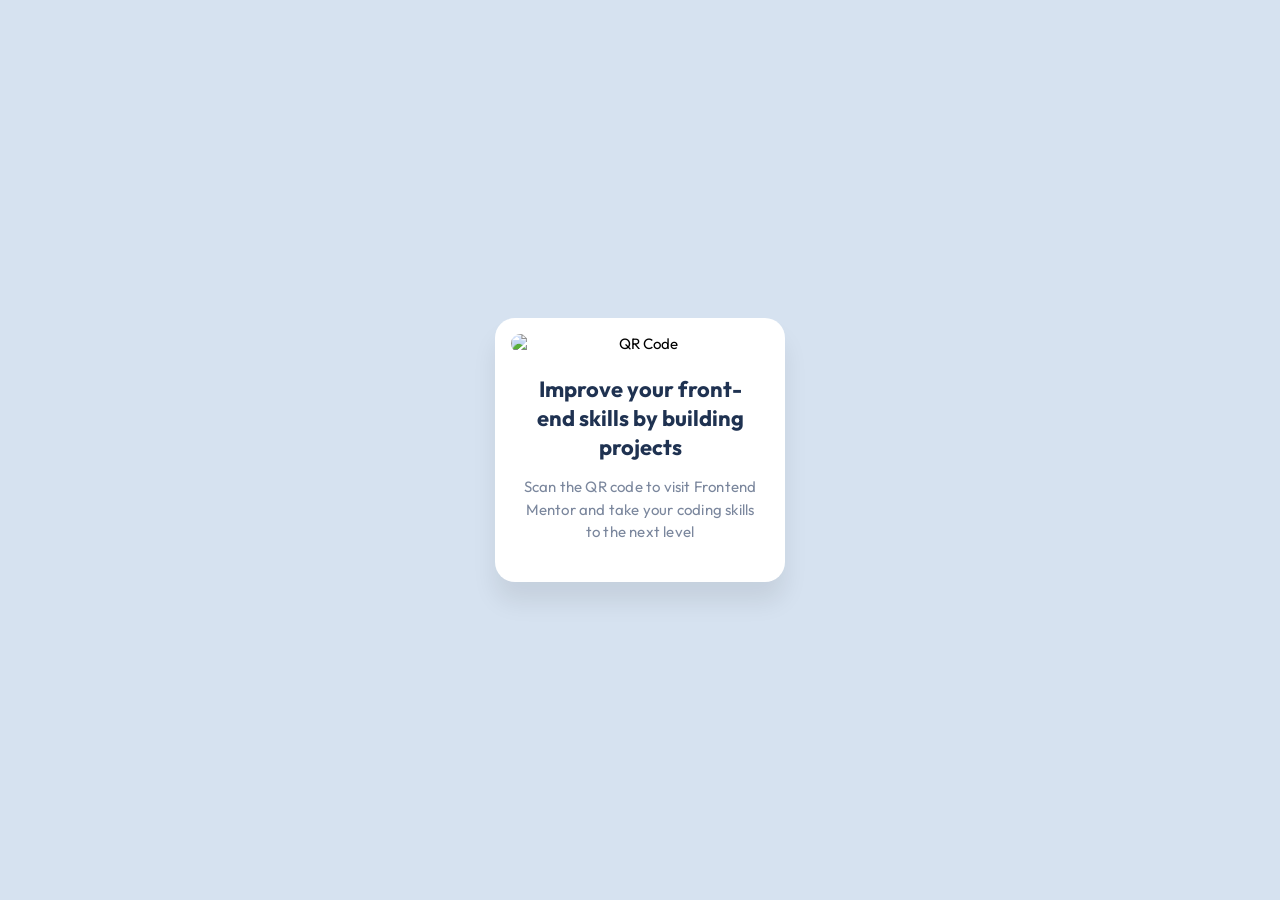
==== index.html @ 4e6e9212 "Add files via upload" ====
<!DOCTYPE html>

<html lang="en">

<head>
  <meta charset="UTF-8">
  <meta name="viewport" content="width=device-width, initial-scale=1.0">
  <link rel="icon" type="image/image-qr-code.png" sizes="32x32" href="./images/favicon-32x32.png">
  <title>Front End mentor | QR Code Component </title>
  <link rel="stylesheet" href="style.css">
</head>

<body>
  <div class="container">
    <div class="card">
      <img src="images/image-qr-code.png" alt="QR Code">
      <div class="text">
        <h2>Improve your front-end skills by building projects</h2>
        <p>Scan the QR code to visit Frontend Mentor and take your coding skills to the next level </p>
      </div>
    </div>
  </div>
</body>

</html>
---- style.css ----
@import url('https://fonts.googleapis.com/css2?family=Outfit:wght@400;700&display=swap');
*{
    margin: 0;
    padding: 0;
    box-sizing:border-box;
}

body{
    font-family: 'Outfit', sans-serif;
    background-color: hsl(212, 45%, 89%);
    min-height: 100vh;
    display: flex;
    align-items: center;
    justify-content:center;
    font-size: 15px;
}

img {
  width: 100%;
  display: block;
  border-radius: 10px;
}

.container{
    width:min(320px, calc(100% - 2rem));
}

.card{
    background-color: hsl(0, 0%, 100%);
    box-shadow: 0 20px 25px rgba(0,0,0,.08);
    padding: 16px;
    border-radius: 20px;
    text-align: center;
    margin: 0 1em;
}

.card img{
    width: 100%;
    border-radius: 10px;
}

.text{
    padding: 22px 10px;
}

.text h2{
    color: hsl(218, 44%, 22%);
    padding-bottom: 15px;
    font-size:22px;
    line-height:1.3;
}

.text p{
    color:hsl(220, 15%, 55%);
    line-height:1.5;
    letter-spacing:.2px;
}
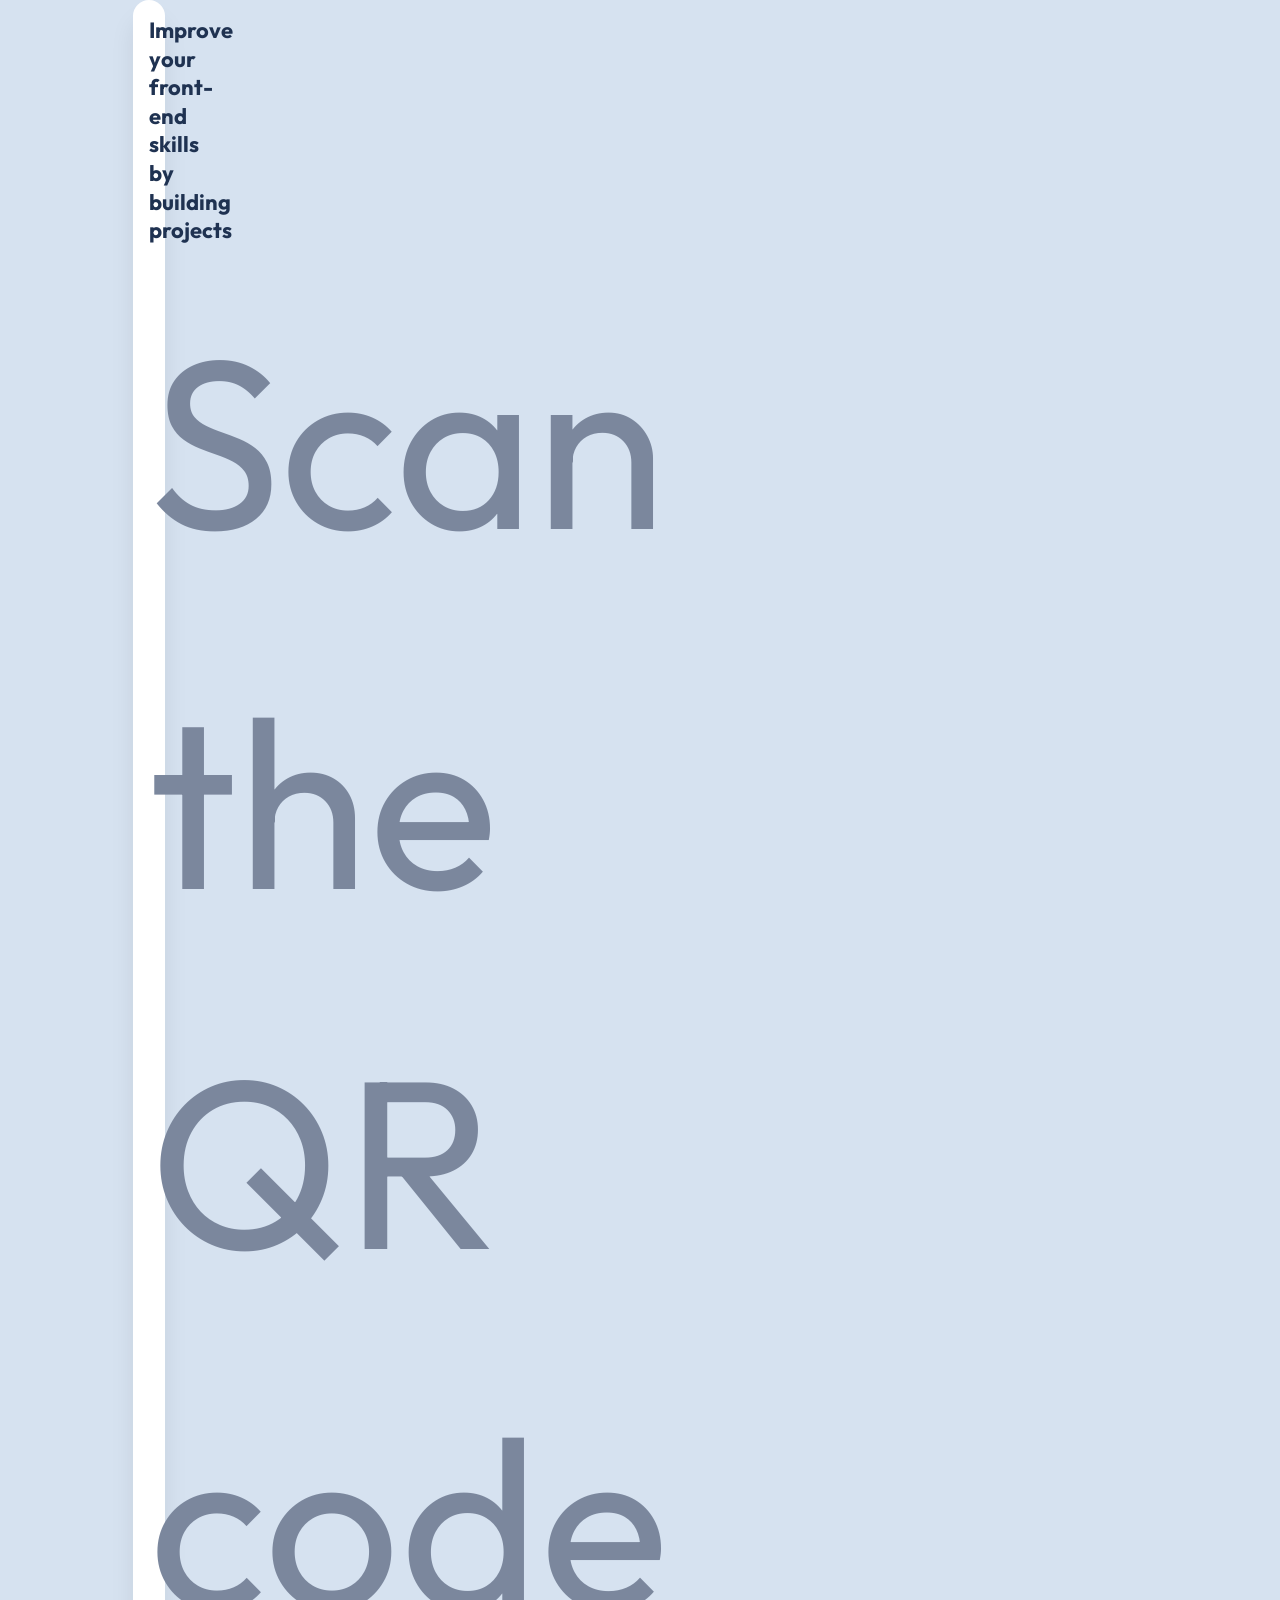
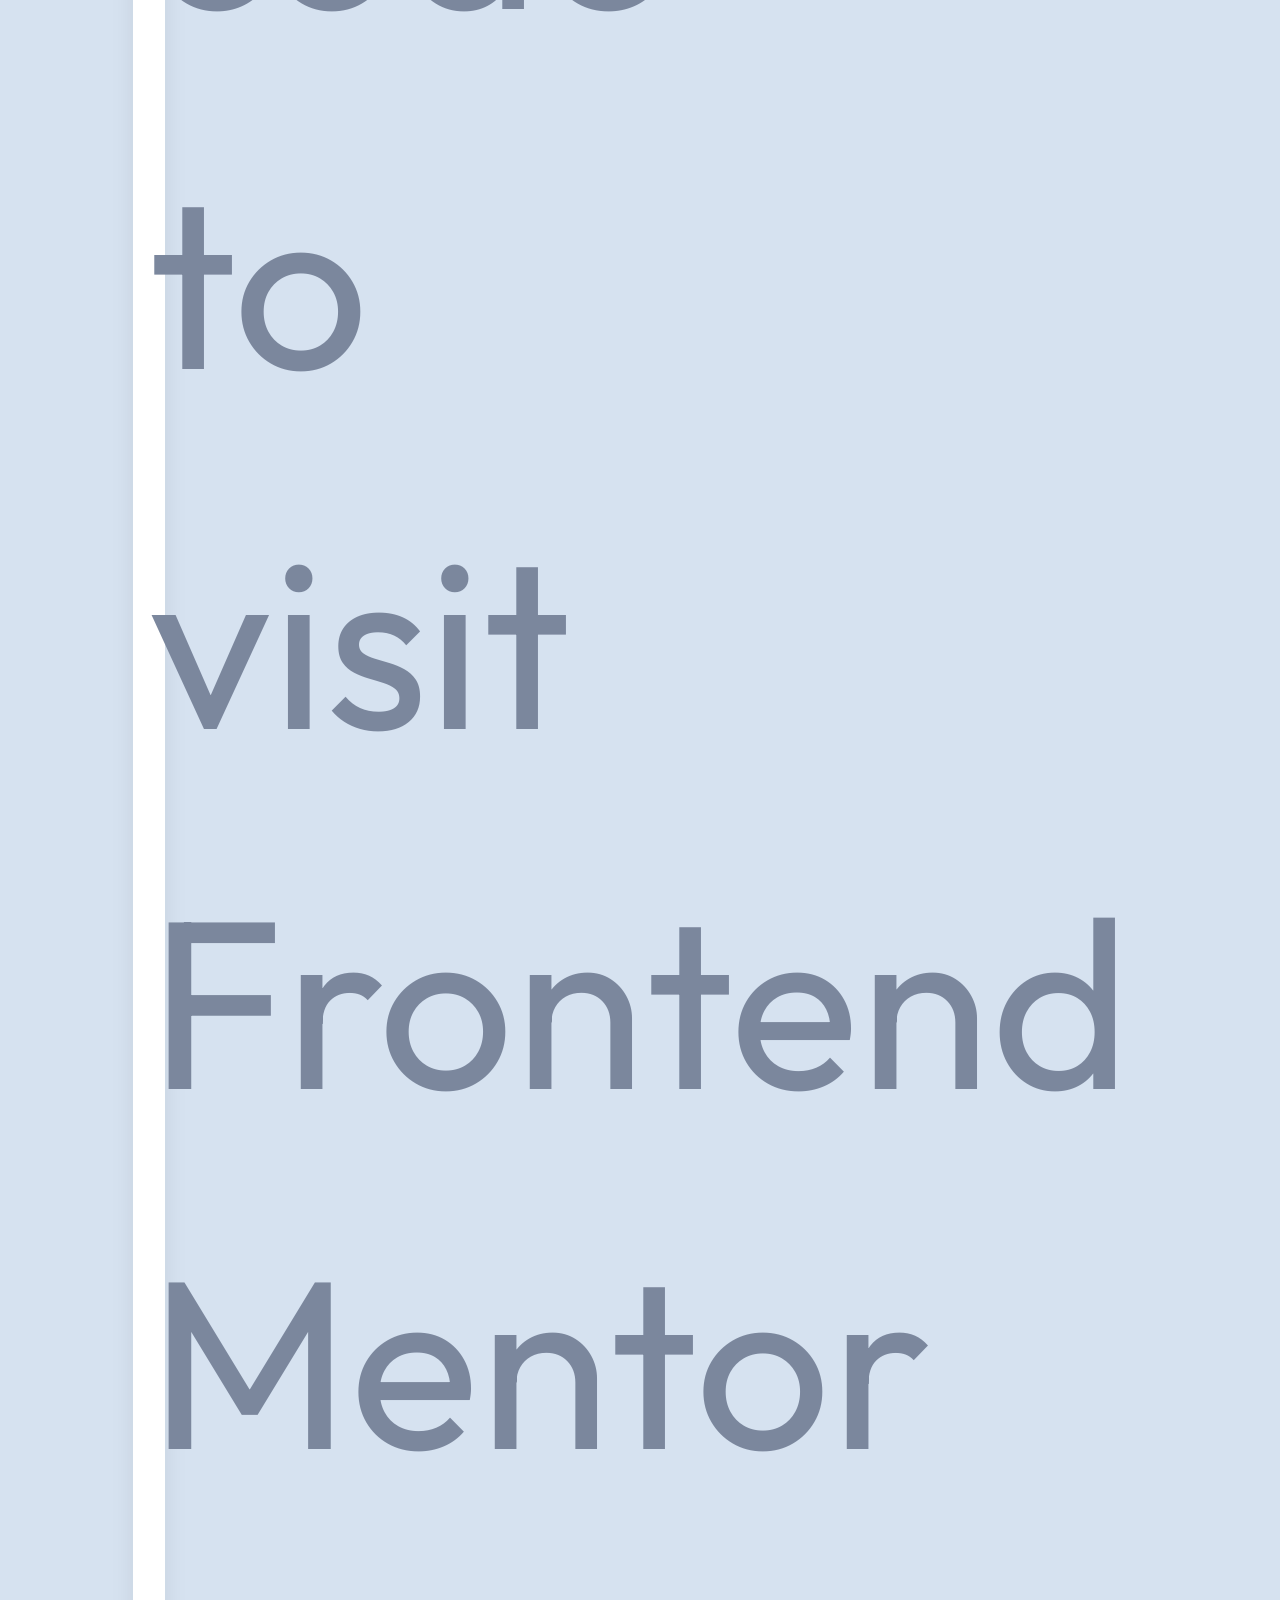
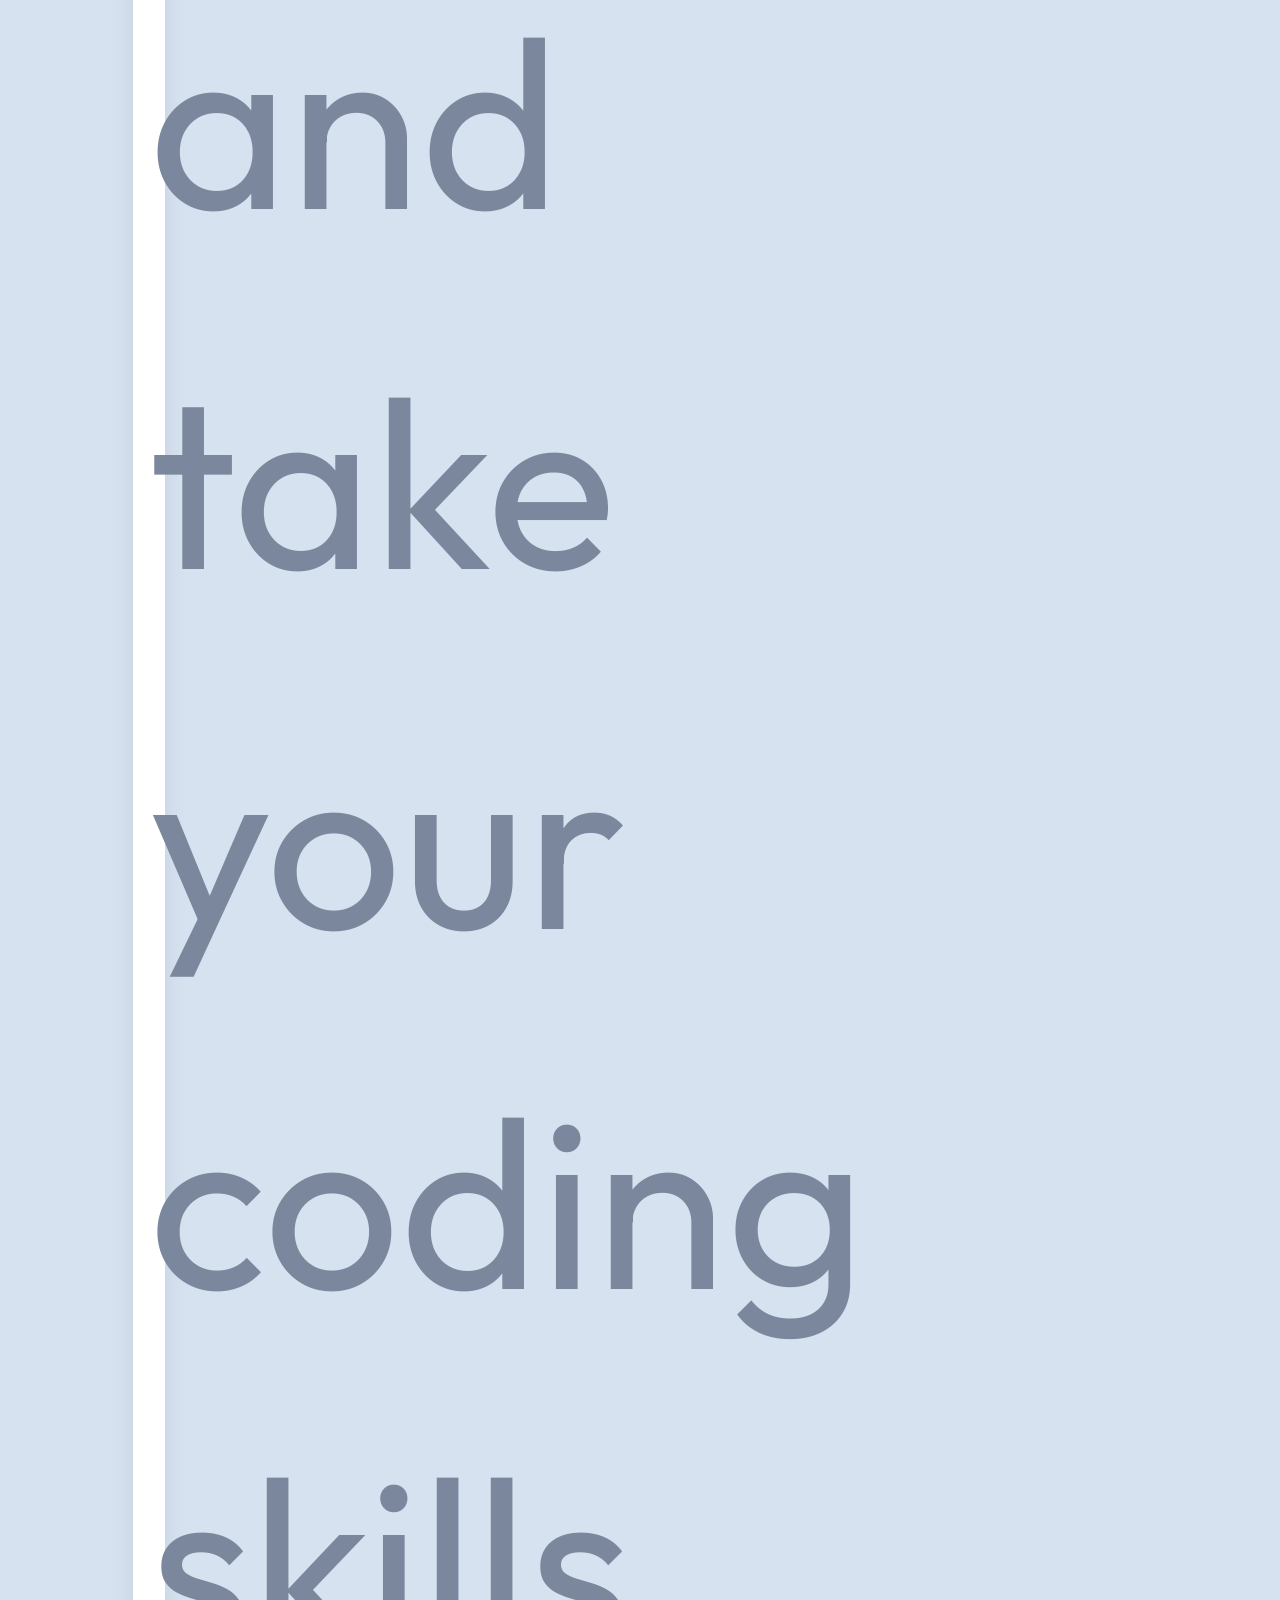
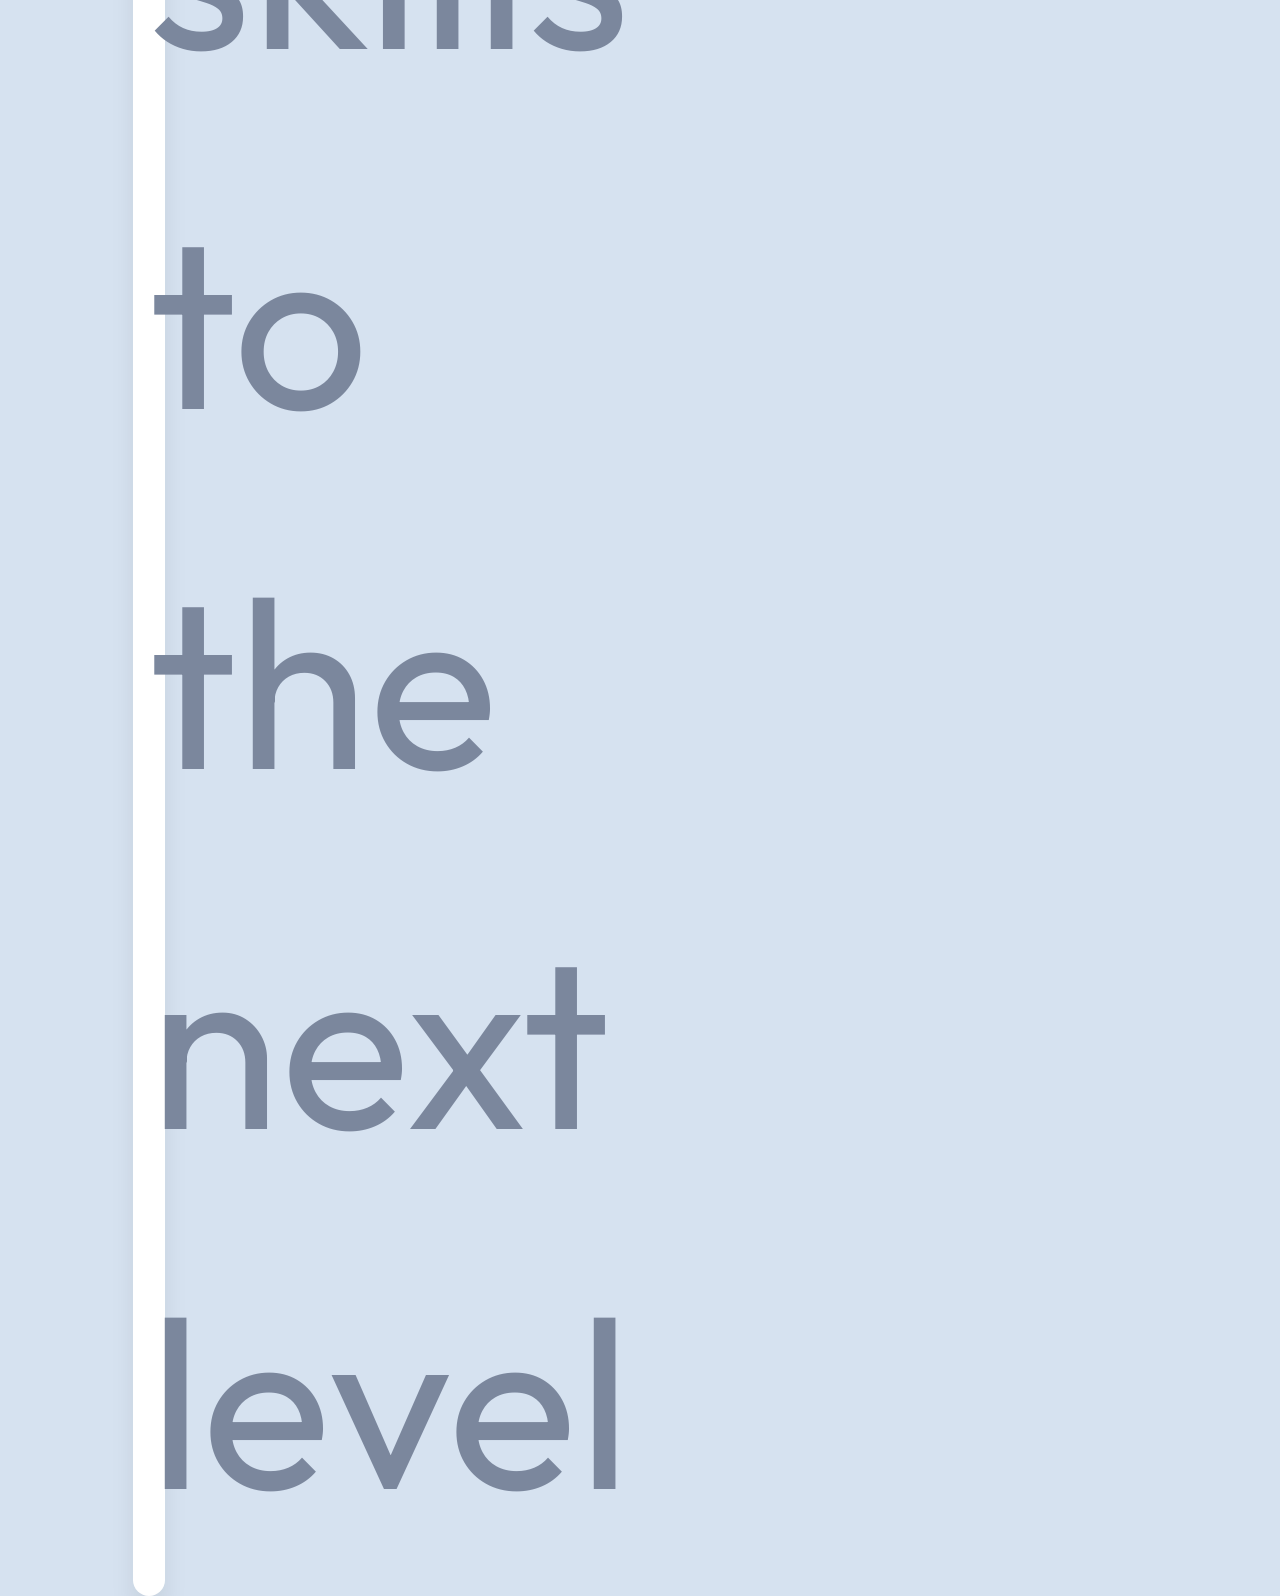
==== commit ed394192: "Revisi code index dan style based on solution report AI FrontEndMentor" ====
--- a/index.html
+++ b/index.html
@@ -11,15 +11,17 @@
 </head>
 
 <body>
-  <div class="container">
-    <div class="card">
-      <img src="images/image-qr-code.png" alt="QR Code">
-      <div class="text">
-        <h2>Improve your front-end skills by building projects</h2>
-        <p>Scan the QR code to visit Frontend Mentor and take your coding skills to the next level </p>
+  <main>
+    <div class="container">
+      <div class="card">
+        <img src="images/image-qr-code.png" alt="QR Code">
+        <div class="text">
+          <h2>Improve your front-end skills by building projects</h2>
+          <p>Scan the QR code to visit Frontend Mentor and take your coding skills to the next level </p>
+        </div>
       </div>
     </div>
-  </div>
+  </main>
 </body>
 
 </html>
--- a/style.css
+++ b/style.css
@@ -1,57 +1,56 @@
-@import url('https://fonts.googleapis.com/css2?family=Outfit:wght@400;700&display=swap');
-*{
-    margin: 0;
-    padding: 0;
-    box-sizing:border-box;
-}
-
-body{
-    font-family: 'Outfit', sans-serif;
-    background-color: hsl(212, 45%, 89%);
-    min-height: 100vh;
-    display: flex;
-    align-items: center;
-    justify-content:center;
-    font-size: 15px;
-}
-
-img {
-  width: 100%;
-  display: block;
-  border-radius: 10px;
-}
-
-.container{
-    width:min(320px, calc(100% - 2rem));
-}
-
-.card{
-    background-color: hsl(0, 0%, 100%);
-    box-shadow: 0 20px 25px rgba(0,0,0,.08);
-    padding: 16px;
-    border-radius: 20px;
-    text-align: center;
-    margin: 0 1em;
-}
-
-.card img{
-    width: 100%;
-    border-radius: 10px;
-}
-
-.text{
-    padding: 22px 10px;
-}
-
-.text h2{
-    color: hsl(218, 44%, 22%);
-    padding-bottom: 15px;
-    font-size:22px;
-    line-height:1.3;
-}
-
-.text p{
-    color:hsl(220, 15%, 55%);
-    line-height:1.5;
-    letter-spacing:.2px;
-}
+@import url('https://fonts.googleapis.com/css2?family=Outfit:wght@400;700&display=swap');
+*{
+    margin: 0;
+    padding: 0;
+    box-sizing:border-box;
+}
+
+body{
+    font-family: 'Outfit', sans-serif;
+    background-color: hsl(212, 45%, 89%);
+    min-height: 100vh;
+    display: flex;
+    align-items: center;
+    justify-content:center;
+    font-size: 15rem;
+}
+
+img {
+  width: 100%;
+  display: block;
+}
+
+.container{
+    width:min(320px, calc(100% - 2rem));
+}
+
+.card{
+    background-color: hsl(0, 0%, 100%);
+    box-shadow: 0 20px 25px rgba(0,0,0,.08);
+    padding: 16px;
+    border-radius: 20px;
+    text-align: center;
+    margin: 0 1em;
+}
+
+.card img{
+    width: 100%;
+    border-radius: 10px;
+}
+
+.card text{
+    padding: 22px 10px;
+}
+
+.text h2{
+    color: hsl(218, 44%, 22%);
+    padding-bottom: 15px;
+    font-size:22px;
+    line-height:1.3;
+}
+
+.text p{
+    color:hsl(220, 15%, 55%);
+    line-height:1.5;
+    letter-spacing:.2px;
+}
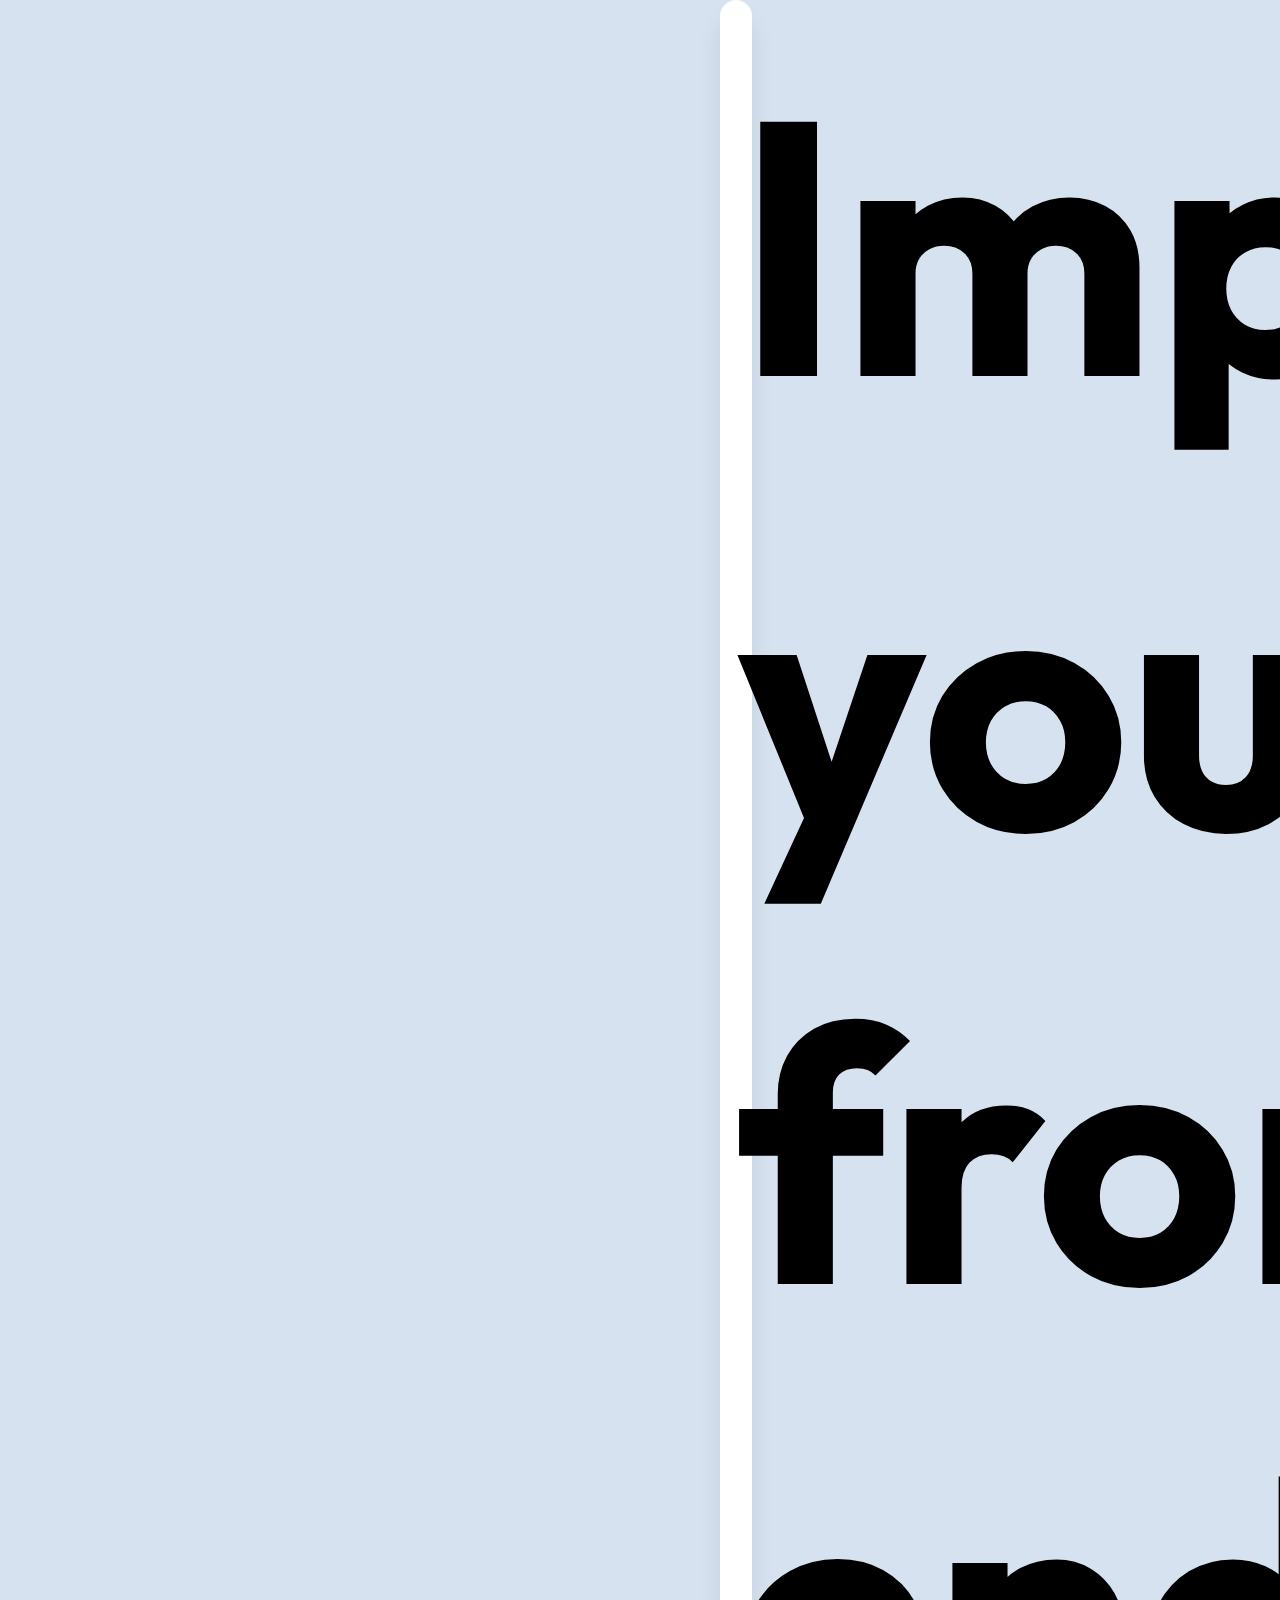
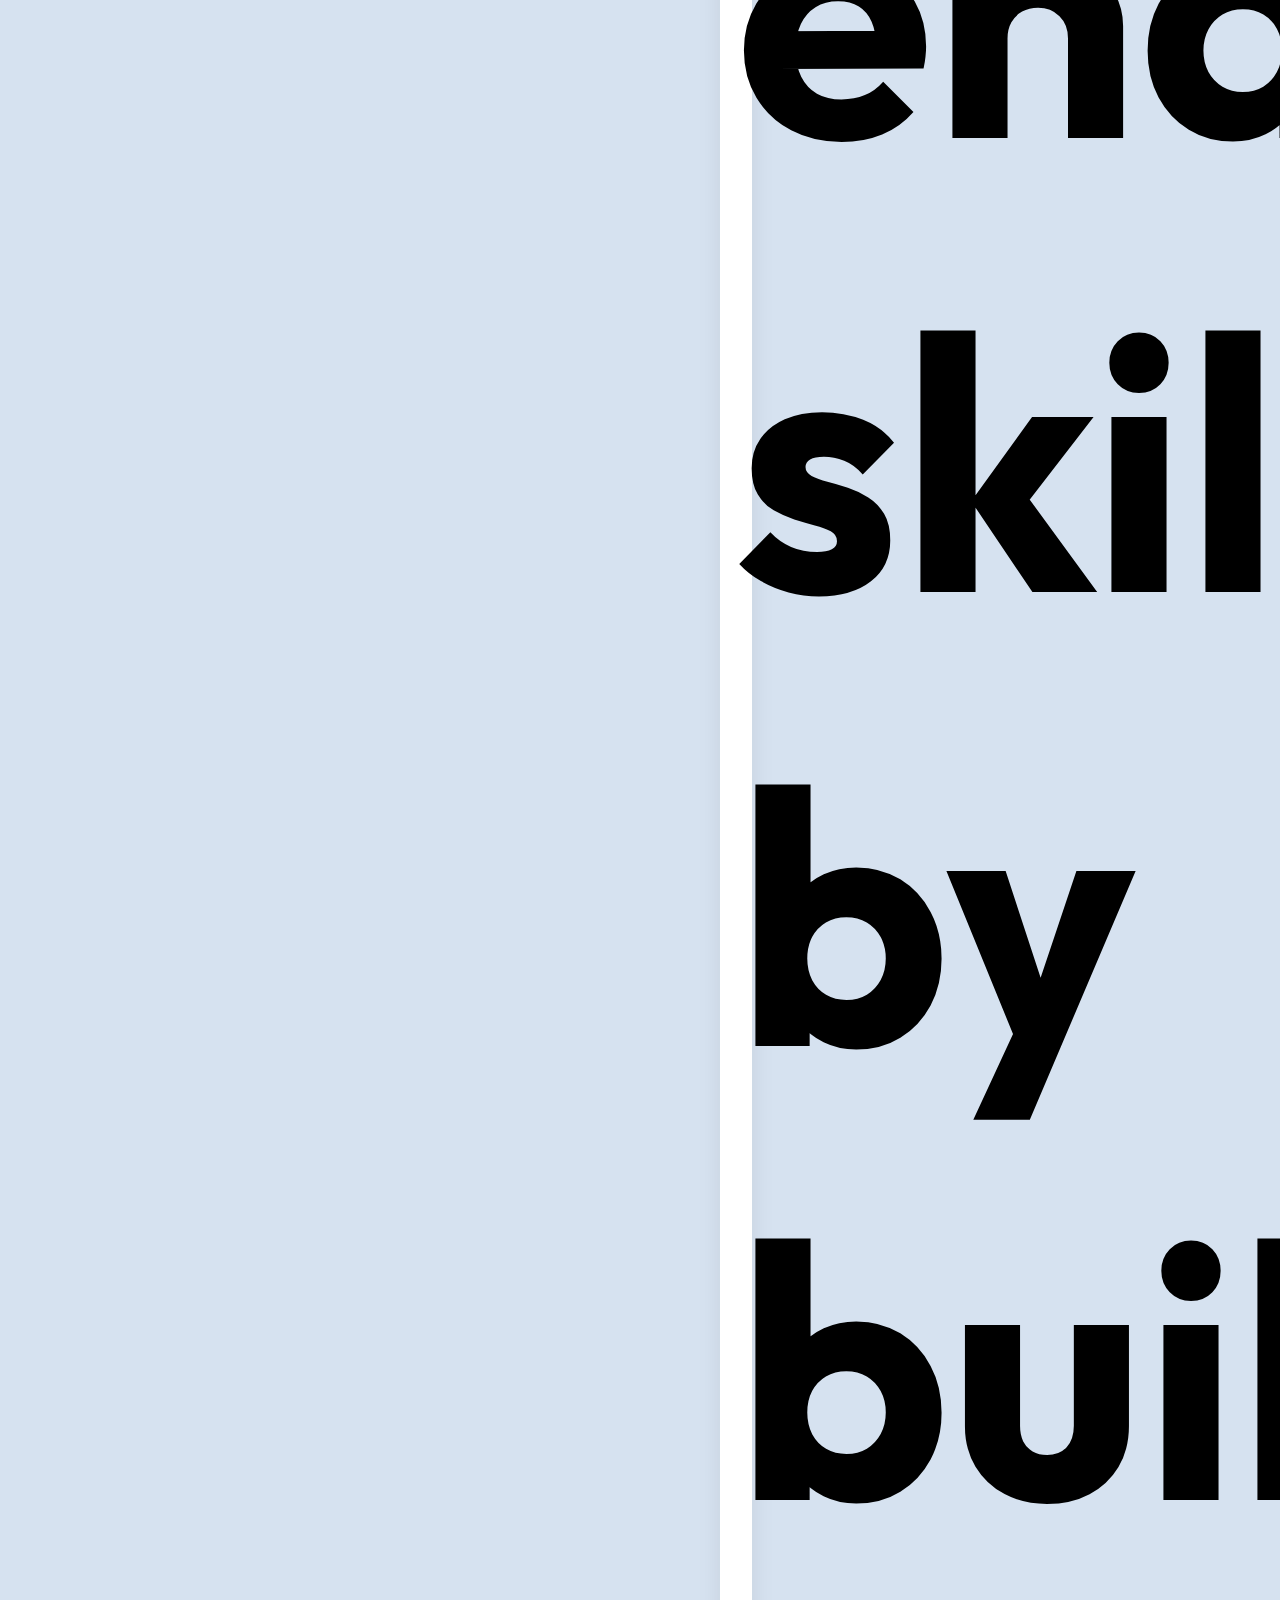
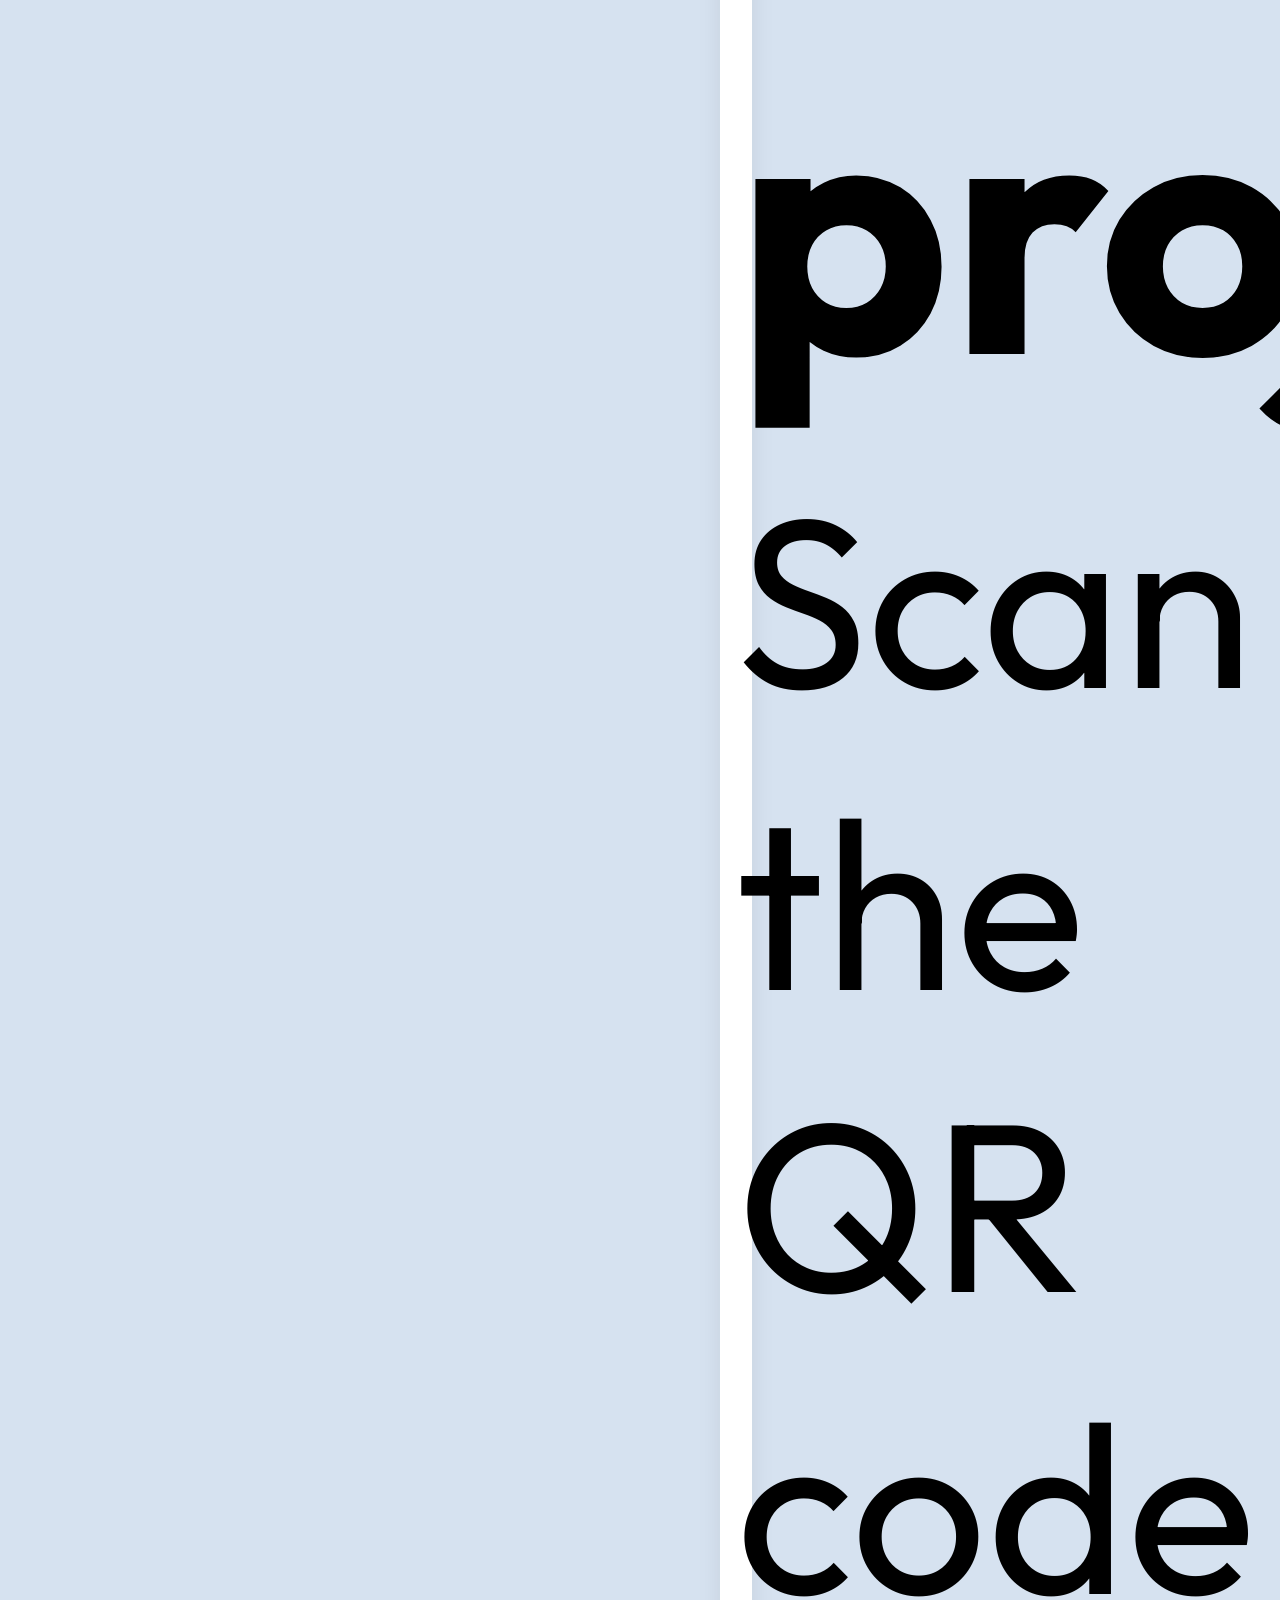
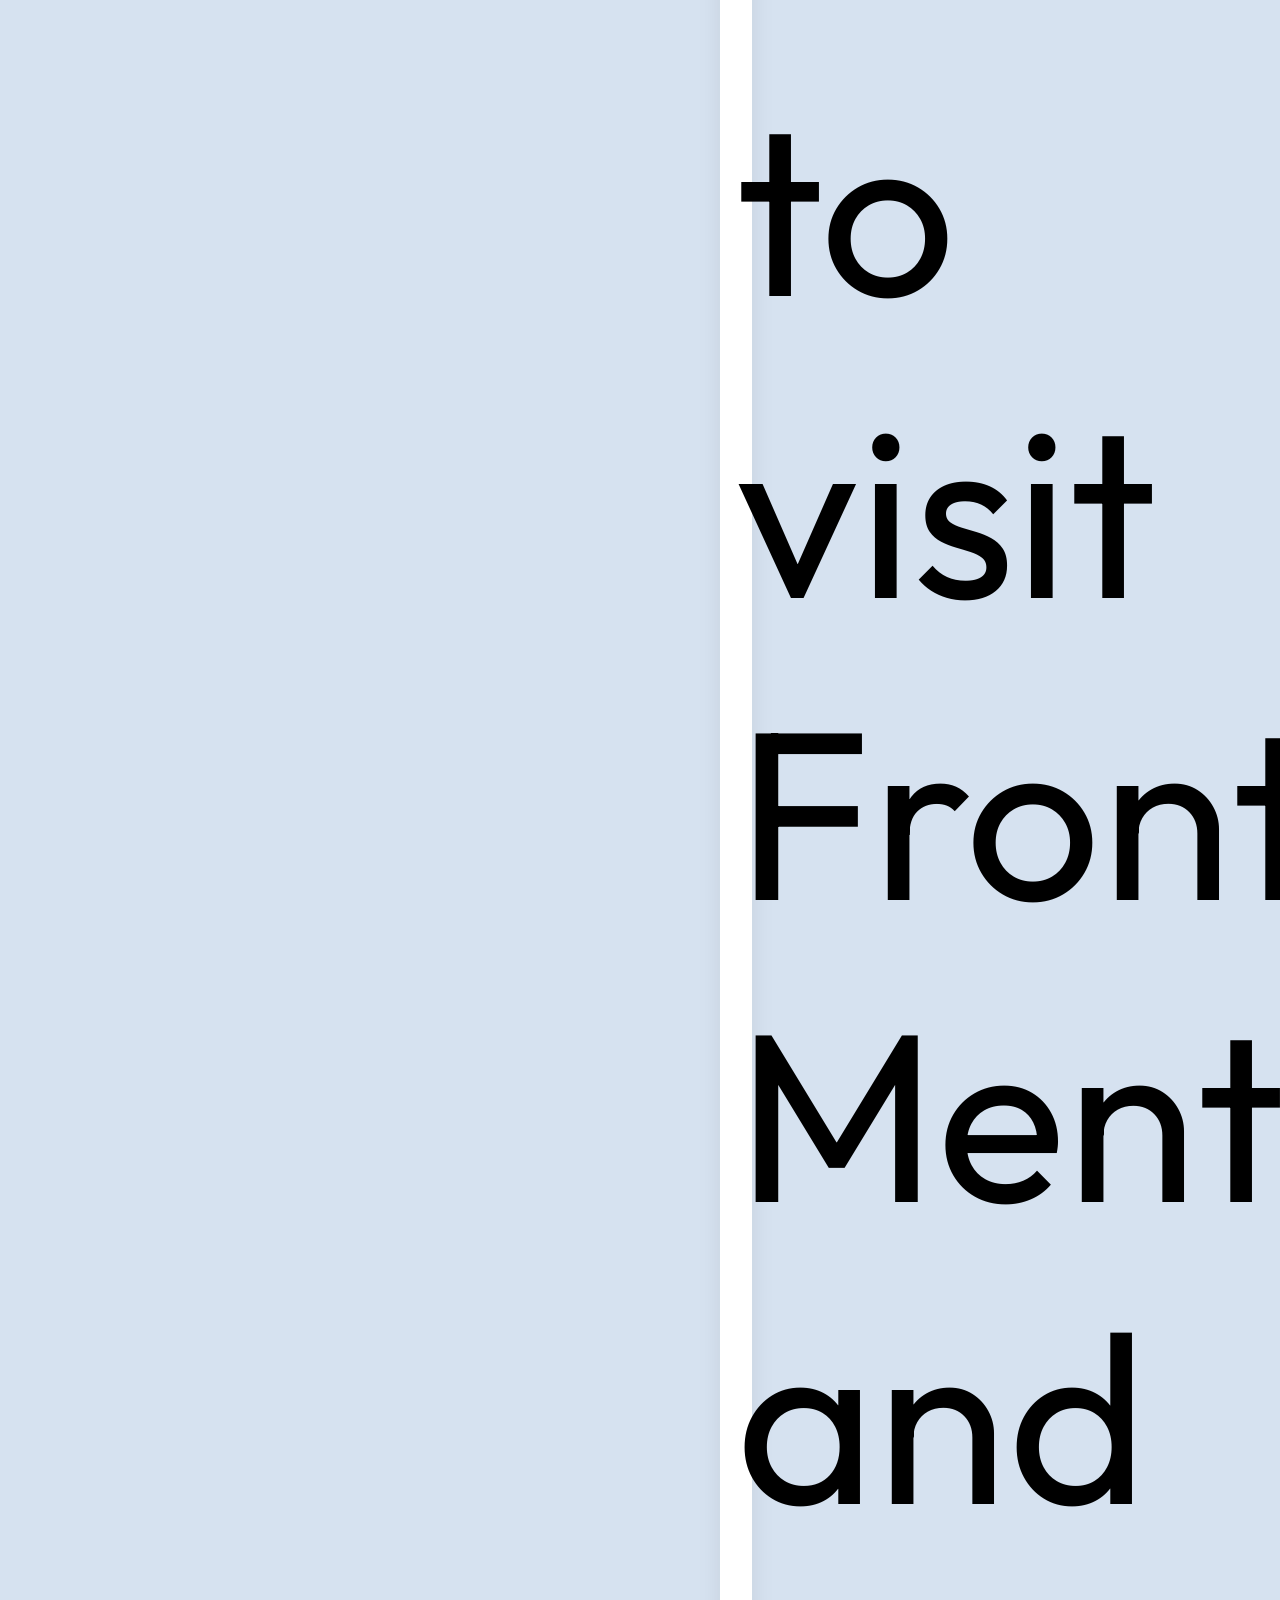
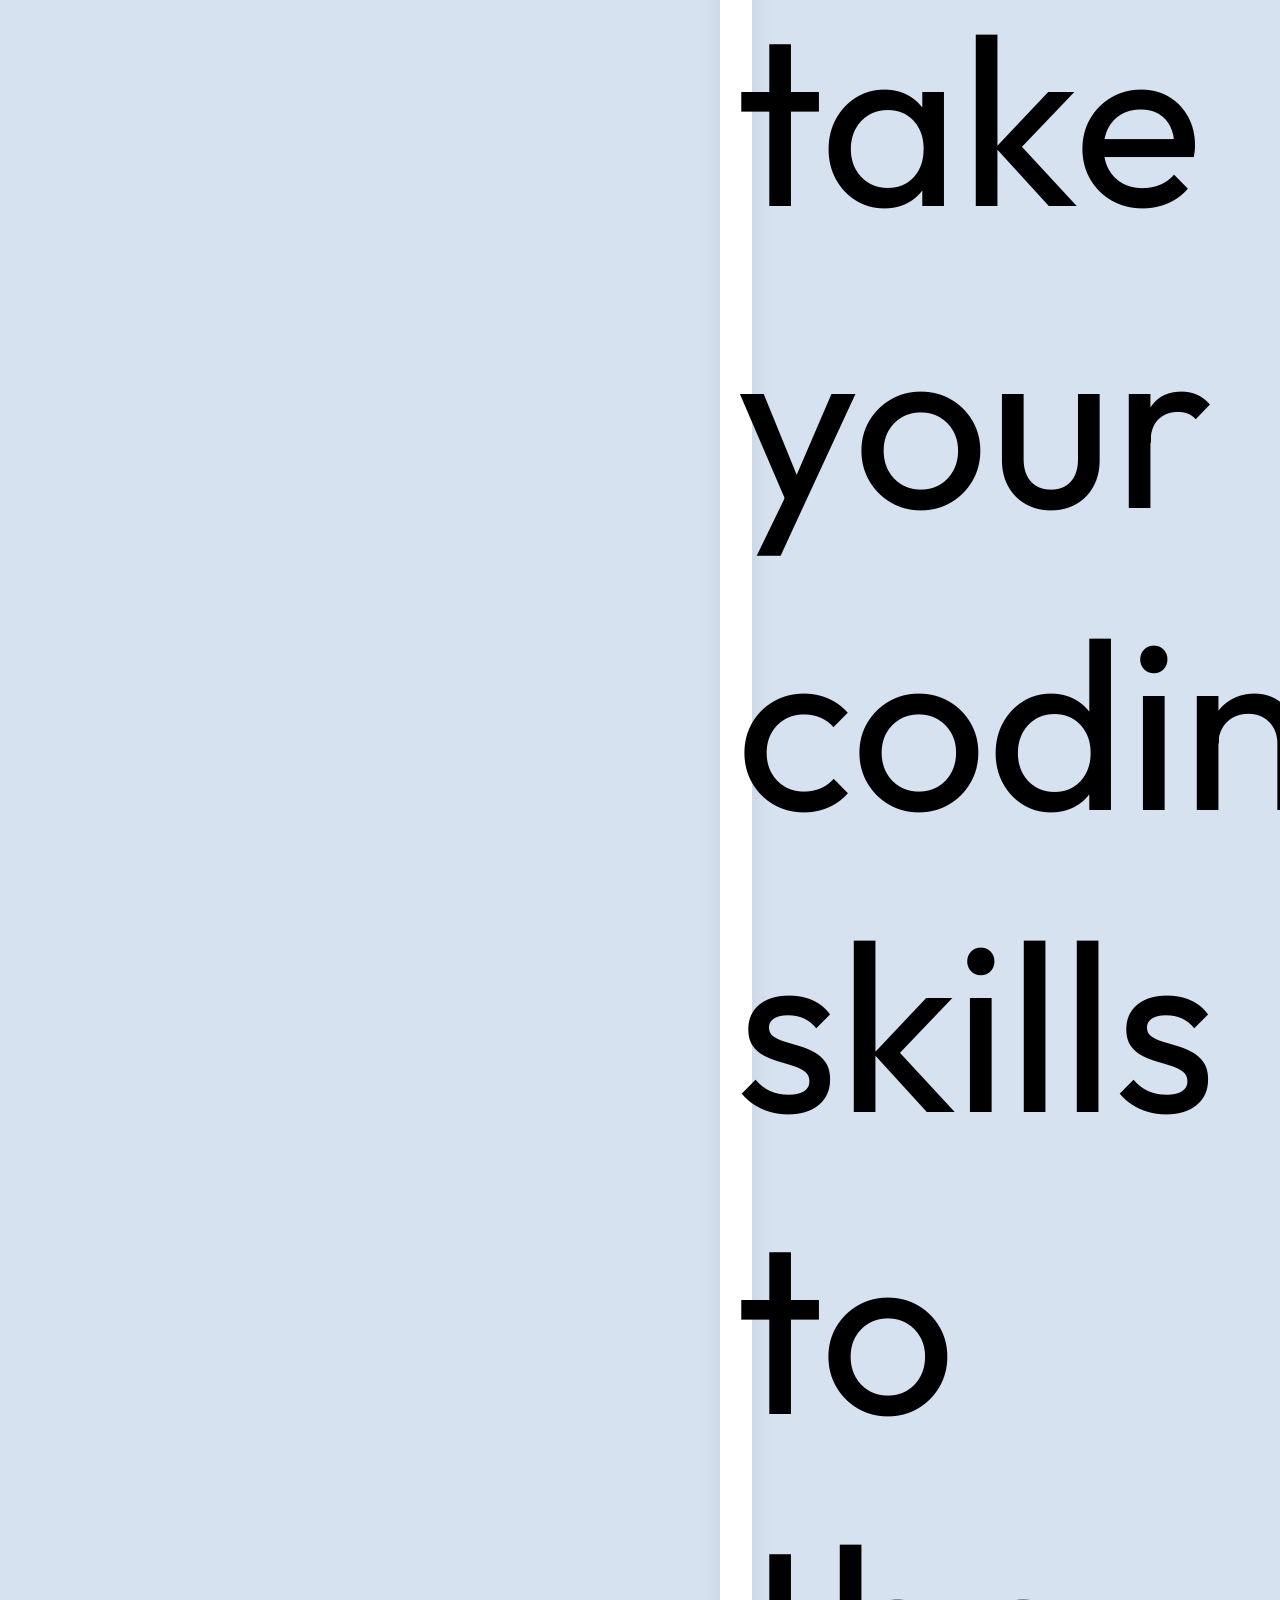
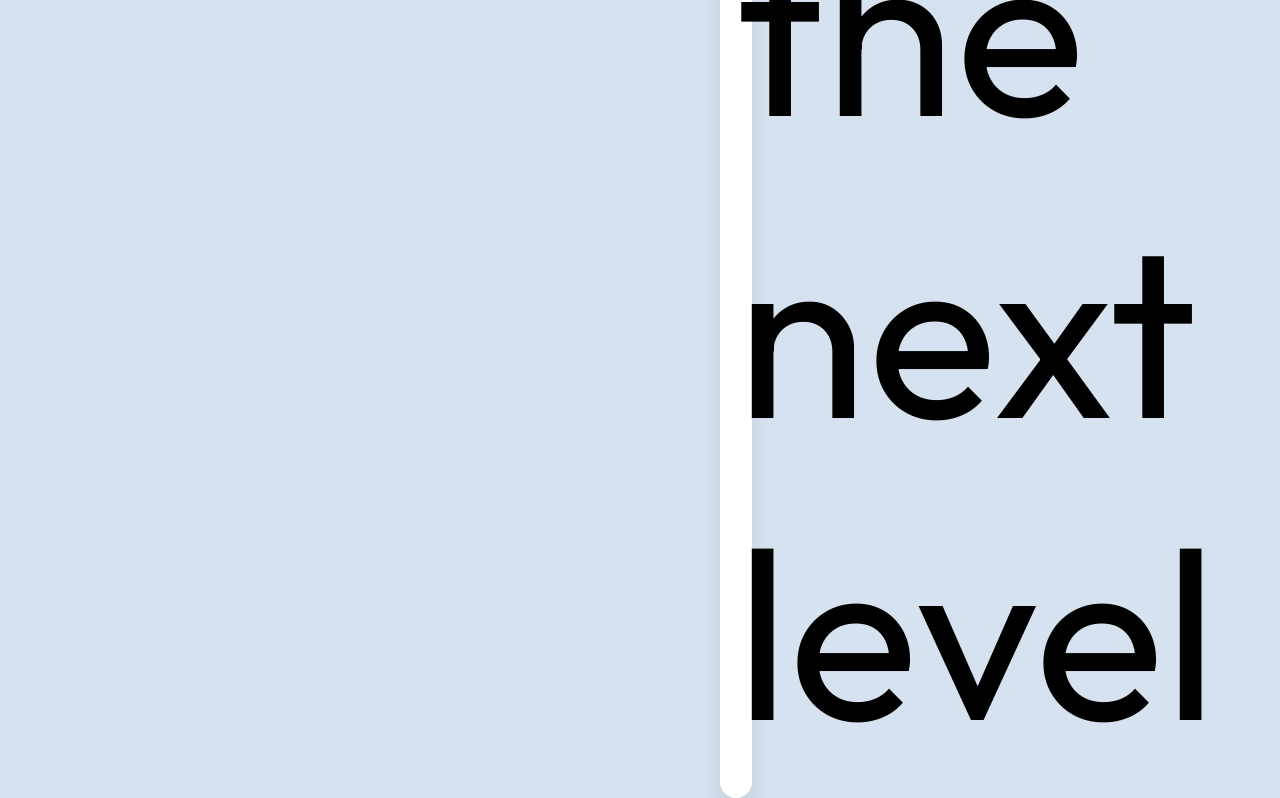
==== commit 69d35837: "Fix closing tag for card title header" ====
--- a/index.html
+++ b/index.html
@@ -11,17 +11,18 @@
 </head>
 
 <body>
-  <main>
-    <div class="container">
-      <div class="card">
-        <img src="images/image-qr-code.png" alt="QR Code">
-        <div class="text">
-          <h2>Improve your front-end skills by building projects</h2>
-          <p>Scan the QR code to visit Frontend Mentor and take your coding skills to the next level </p>
+    <main class="container">
+      <article class="card">
+        <img class="card__image" src="images/image-qr-code.png" alt="QR Code">
+
+        <div class="card__content">
+          <h1 class="card__title">Improve your front-end skills by building projects</h1>
+          <p class="card__description">Scan the QR code to visit Frontend Mentor and take your coding skills to the next level </p>
         </div>
-      </div>
-    </div>
-  </main>
+
+      </article>
+
+    </main>
 </body>
 
 </html>
